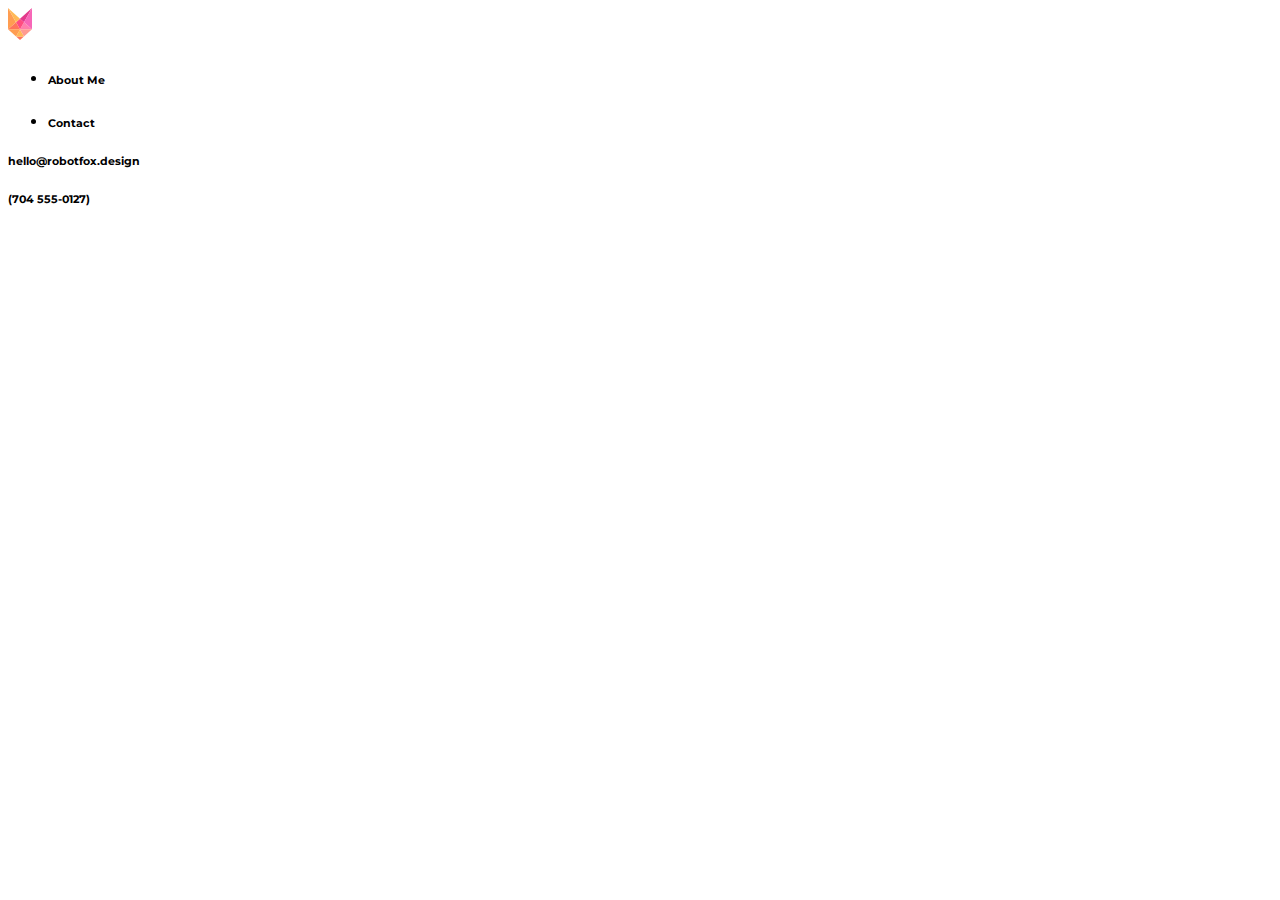
==== index.html @ f92441ef "nav" ====
<!DOCTYPE html>
<html lang="en">
<head>
    <meta charset="UTF-8">
    <meta name="viewport" content="width=device-width, initial-scale=1.0">
    <title>Document</title>
    <link rel="stylesheet" href="styles.css">
    <link rel="stylesheet" href="https://cdnjs.cloudflare.com/ajax/libs/font-awesome/6.5.2/css/all.min.css" integrity="sha512-SnH5WK+bZxgPHs44uWIX+LLJAJ9/2PkPKZ5QiAj6Ta86w+fsb2TkcmfRyVX3pBnMFcV7oQPJkl9QevSCWr3W6A==" crossorigin="anonymous" referrerpolicy="no-referrer" />
</head>
<body>
    <header>
        <div class="right-side"> 
            <img src="src/Logo.svg" alt="Logo" >
            <nav>
                <ul>
                    <li>
                        <h6>About Me</h6>
                    </li>
                    <li>
                       <h6> Contact</h6>
                    </li>
                </ul>
            </nav>
        </div>
        <div class="left-side">
            <div>
                <h6>hello@robotfox.design</h6>
                <h6>(704 555-0127)</h6>
            </div>
            <div>

            </div>
            <div>
                <i class="fa-brands fa-instagram"></i>
                <i class="fa-brands fa-twitter"></i>
                <i class="fa-brands fa-linkedin"></i>
            </div>
        </div>
    </header>
</body>
</html>
---- styles.css ----
@import url('https://fonts.googleapis.com/css2?family=Montserrat:ital,wght@0,100..900;1,100..900&family=Raleway:ital,wght@0,100..900;1,100..900&display=swap');

:root{
    --primary-color: #fc3a79;
    --secondary-color: #fe572e;
    --black-color: #261f22;
    --light-color: #f3f2f1;
    --brand-gradient: linear-gradient(to right,#fe572e,#ff4c80);

}
*{
    font-family: "RaleWay";
}
h1,h2,h3,h4,h5,h6{
    font-family: "Montserrat", sans-serif;

}
h1,h2,h4,h6{
    font-weight: bold;
}
h3{
    font-weight: lighter;
}
.primary-color{
    color: var(--primary-color);
    
}
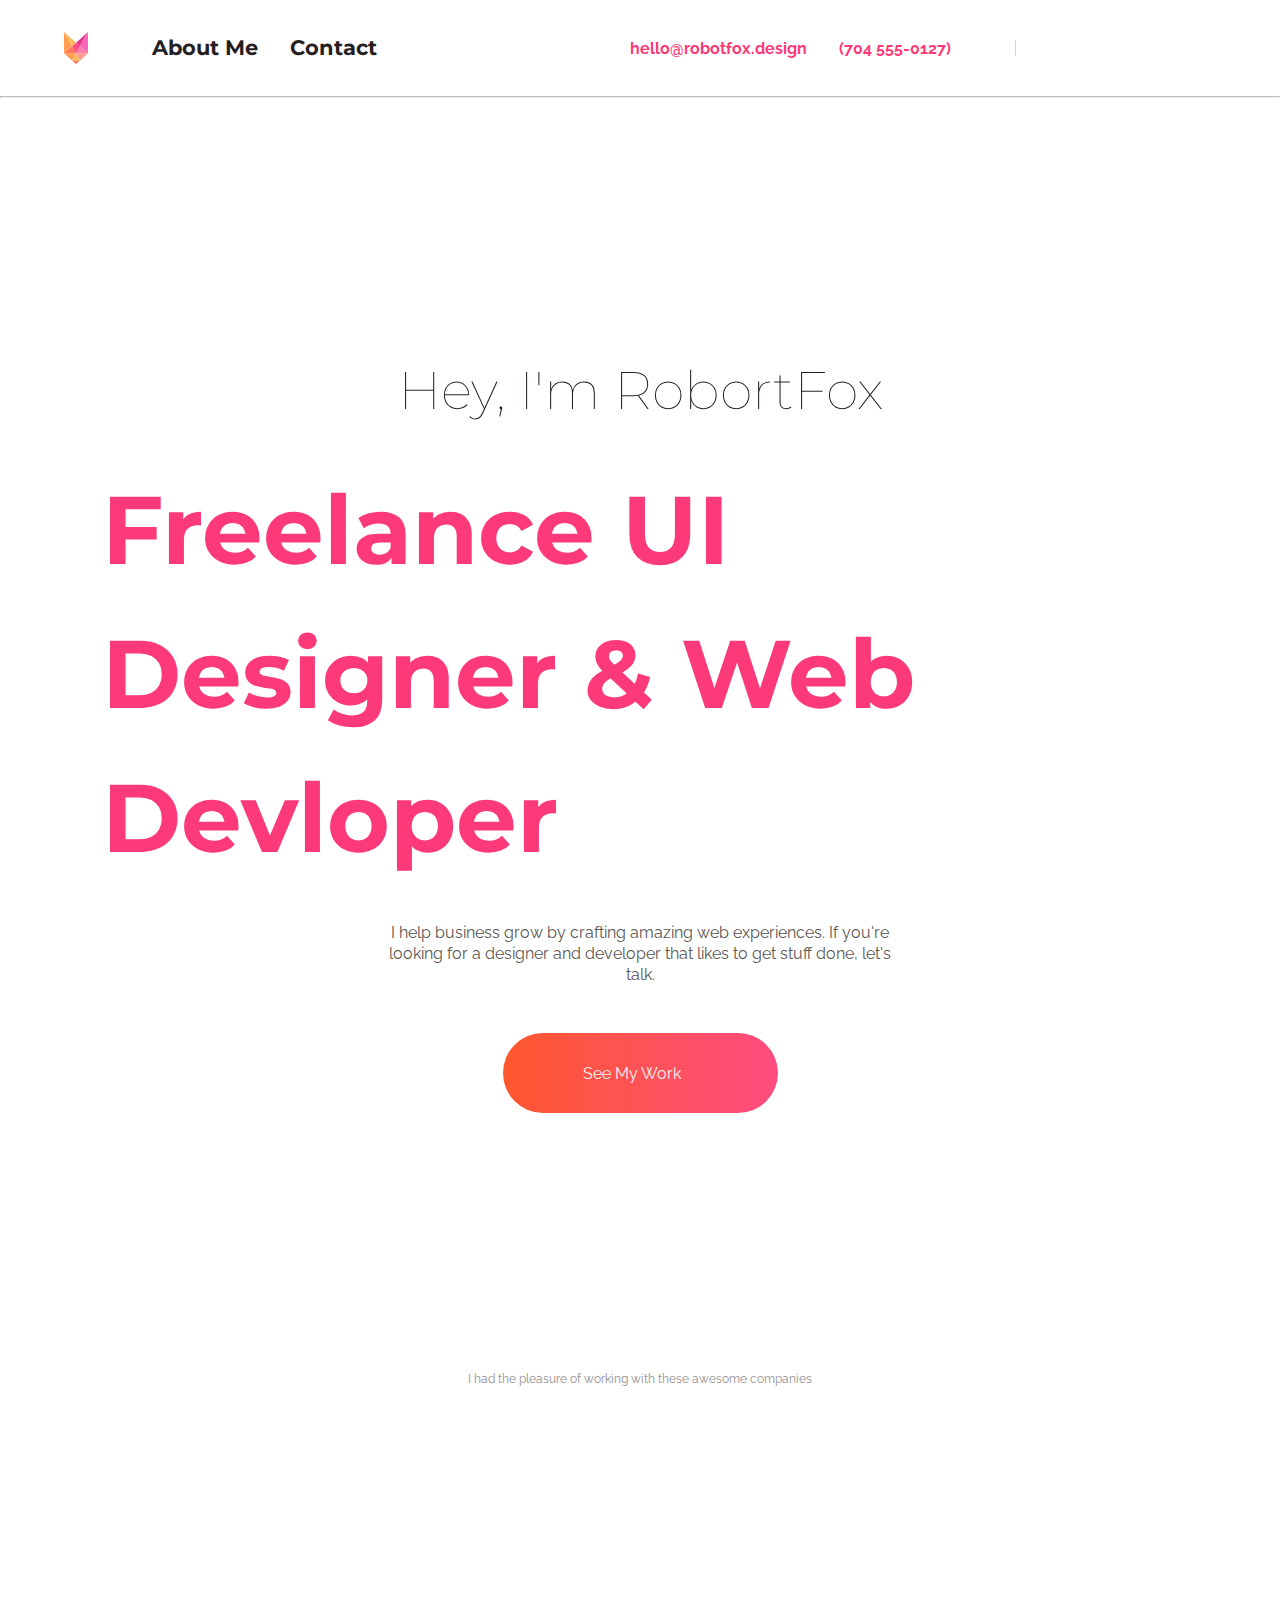
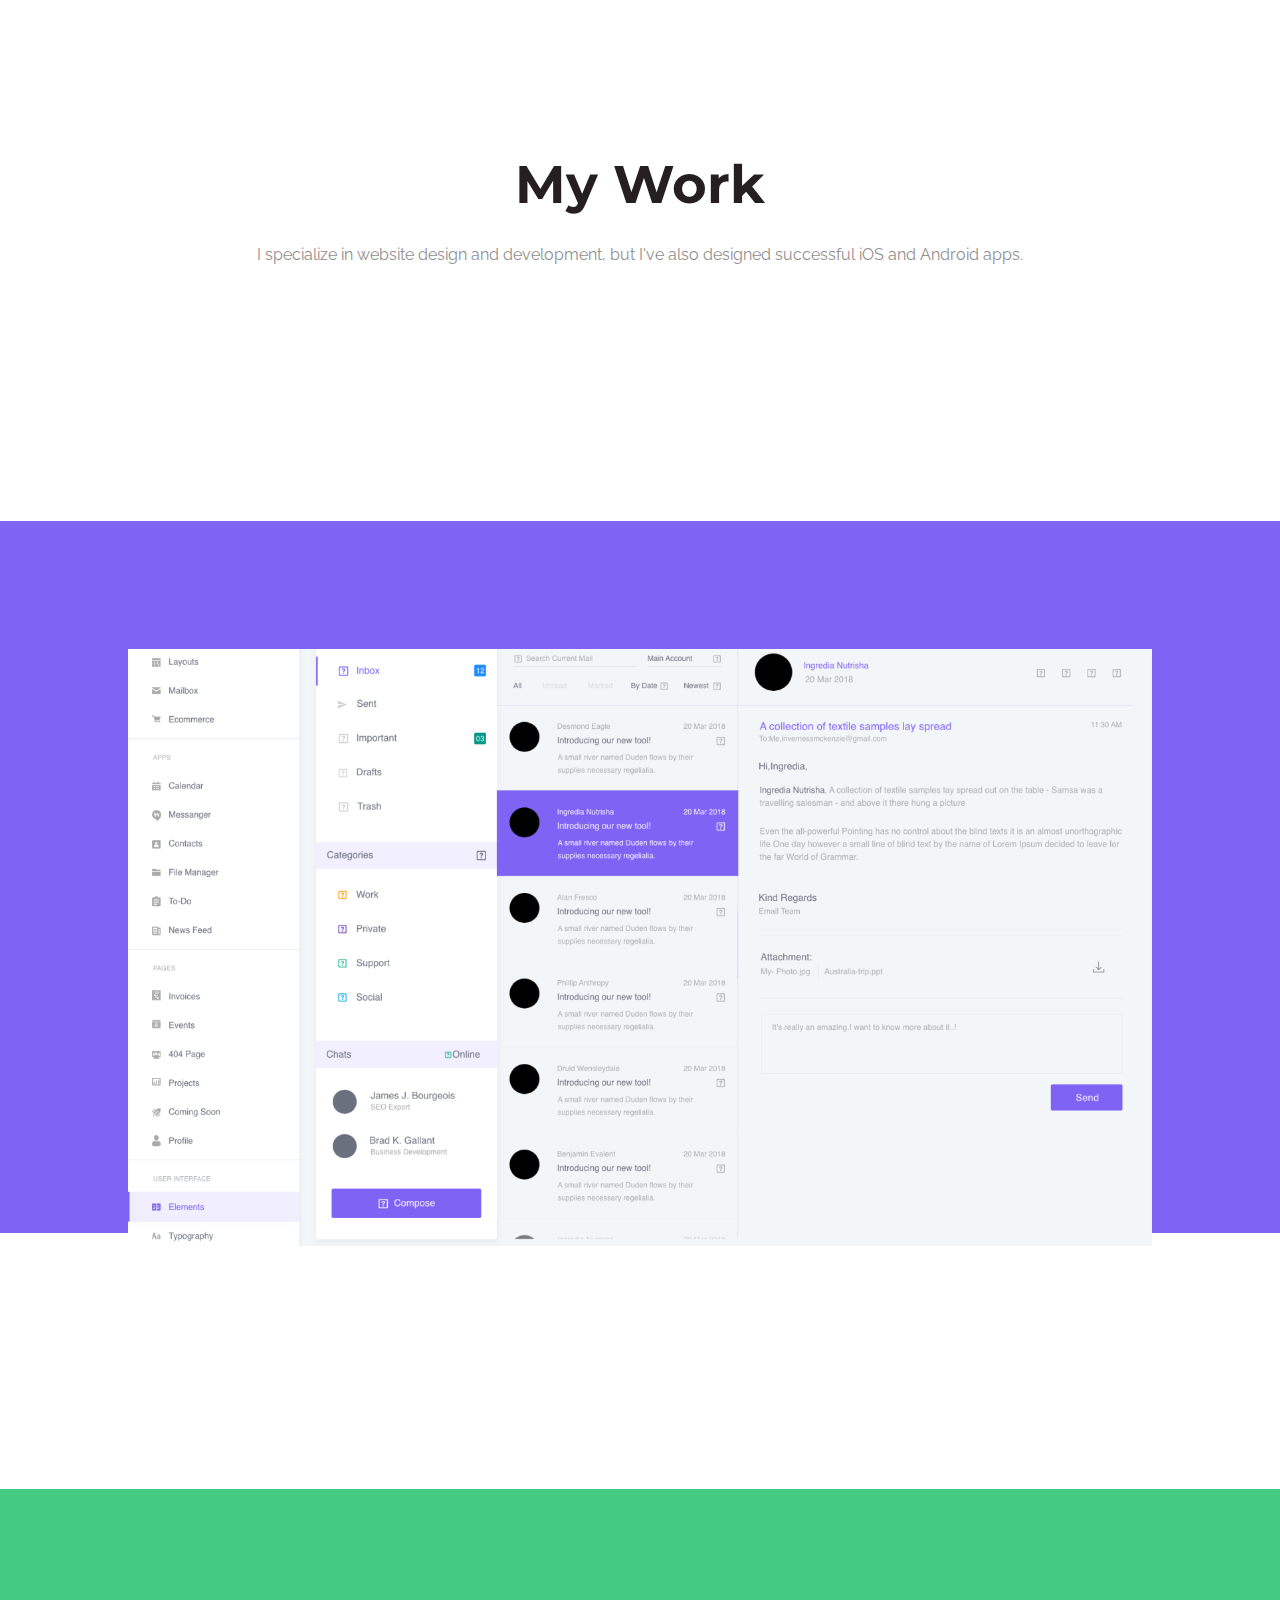
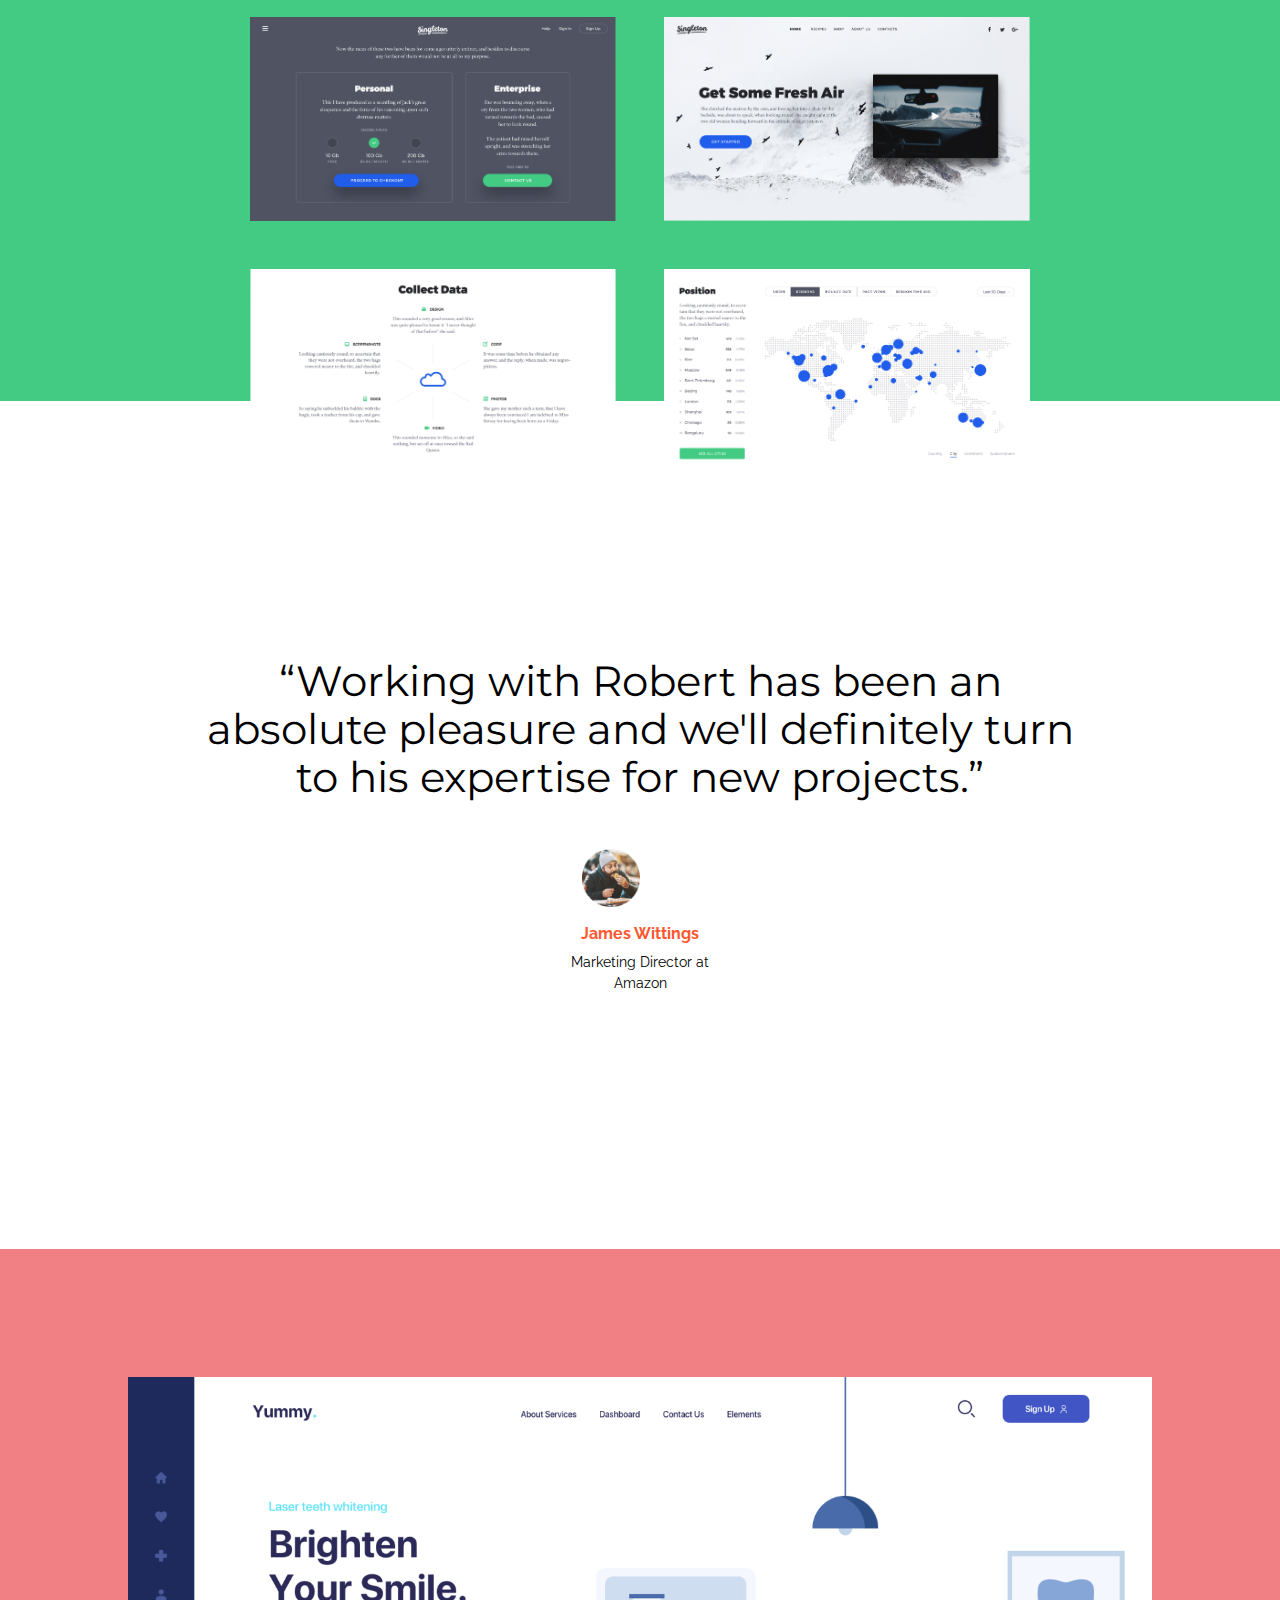
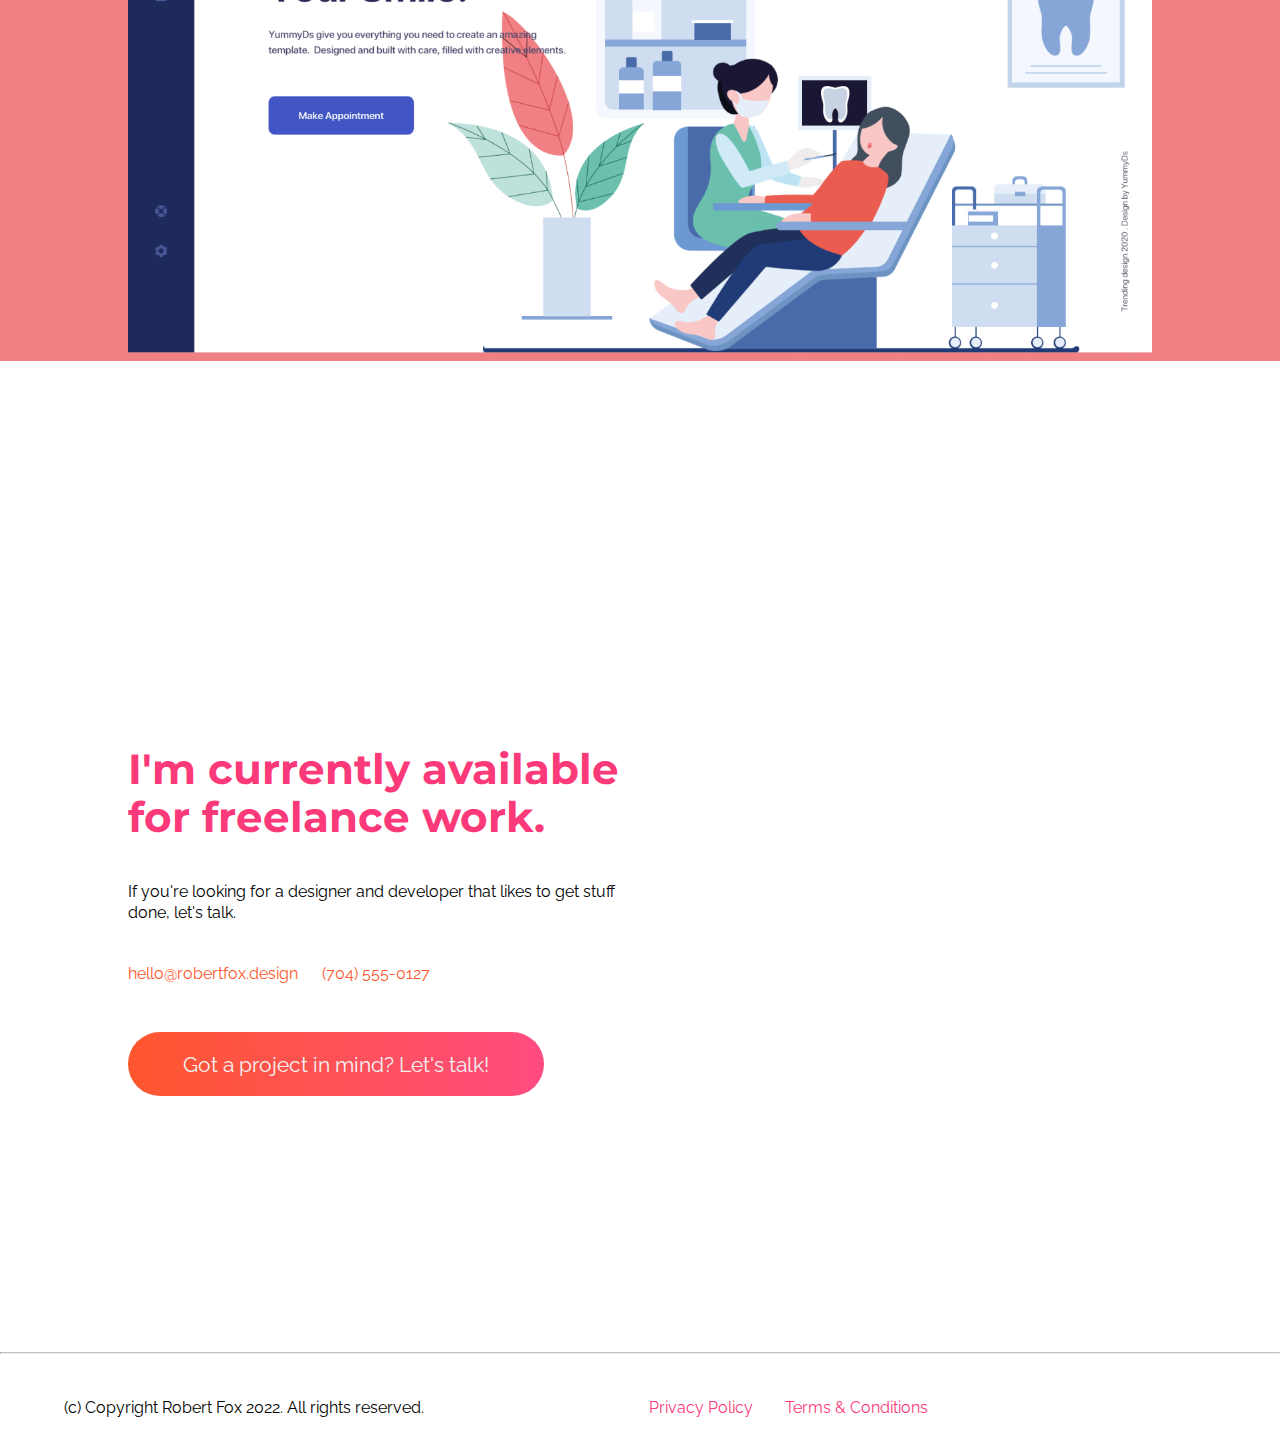
==== commit 81199e47: "homepage" ====
--- a/index.html
+++ b/index.html
@@ -23,19 +23,116 @@
             </nav>
         </div>
         <div class="left-side">
-            <div>
-                <h6>hello@robotfox.design</h6>
-                <h6>(704 555-0127)</h6>
+            <div class="left-frist">
+                <p class="bold">hello@robotfox.design</p>
+                <p class="bold">(704 555-0127)</p>
             </div>
-            <div>
+            <div class="vertical-seprator">
 
             </div>
-            <div>
+            <div class="left-end">
                 <i class="fa-brands fa-instagram"></i>
                 <i class="fa-brands fa-twitter"></i>
                 <i class="fa-brands fa-linkedin"></i>
             </div>
         </div>
+        
     </header>
+    <hr>
+    <main>
+        <section class="hero">
+            <h3 class="black">Hey, I'm RobortFox</h3>
+            <h1 class="primary-color hero-h1">Freelance UI Designer & Web Devloper</h1>
+            <div class="subtext-button">
+                <div>
+                    <p>
+                        I help business grow by crafting amazing web experiences. If you're looking for a designer and developer that likes to get stuff done, let's talk.
+                    </p>
+                </div>
+                <div>
+                   <button>
+                        <p>See My Work</p>
+                        <i class="fa-solid fa-arrow-down"></i>
+                   </button>
+                </div>
+            </div>
+        </section>
+        <section class="companies">
+            <p>I had the pleasure of working with these awesome companies</p>
+            <div>
+                <i class="fa-brands fa-amazon"></i>
+                <i class="fa-solid fa-a"></i>
+                <i class="fa-brands fa-apple"></i>
+                <i class="fa-brands fa-github"></i>
+                <i class="fa-brands fa-windows"></i>
+            </div>
+        </section>
+        <section class="my-work">
+            <div class="work-section">
+                <h3 class="bold">My Work</h3>
+                <p>I specialize in website design and development, but I've also designed successful iOS and Android apps.</p>
+            </div>
+            <div class="img1">
+                <div style="background-color : #7f63f4">
+                    <img src="src/crypto-2 1.png" alt=""/>
+                </div>
+                
+            </div>
+            <div class="img2">
+                <div style="background-color: #43cb83;">
+                    <img src="src/Card 10 1.png" alt="">
+                    <img src="src/Card 5 1.png" alt="">
+                    <img src="src/Card 9 1.png" alt="">
+                    <img src="src/Card 8 1.png" alt="">
+                </div>
+                
+            </div>
+            <div class="testimonial">
+                <p>“Working with Robert has been an absolute pleasure and we'll definitely turn to his expertise for new projects.”</p>
+                <div>
+                    <div class="avathar">
+                        <img src="src/Avatar.png" alt="" />
+                        <i class="fa-brands fa-amazon"></i>
+                    </div>
+                    <div class="aruthor">
+                        <p class="bold p1">James Wittings</p>
+                        <p class="p2">Marketing Director at Amazon</p>
+                    </div>
+                </div>
+            </div>
+            <div class="img1">
+                <div style = "background-color: #f08084;">
+                    <img src="src/Healthy Care & Medical 1.png" alt="" />
+                </div>
+                
+            </div>
+        </section>
+        <section class="bottom-section cta">
+            <div>
+                <h4 class="primary-color">I'm currently available for freelance work.</h4>
+                <p>If you're looking for a designer and developer that likes to get stuff done, let's talk.</p>
+                <div class="primary-color">
+                    <p>hello@robertfox.design</p>
+                    <p>(704) 555-0127</p>
+                </div>
+            </div>
+            <button>Got a project in mind? Let's talk!</button>
+        </section>
+    </main>
+    <hr>
+    <footer>
+        <p>
+            (c) Copyright Robert Fox 2022. All rights reserved.
+        </p>
+        <div class="primary-color">
+            <p>Privacy Policy</p>
+            <p>Terms & Conditions</p>
+        </div>
+        <div>
+            <i class="fa-brands fa-instagram"></i>
+            <i class="fa-brands fa-twitter"></i>
+            <i class="fa-brands fa-linkedin"></i>
+        </div>
+    </footer>
 </body>
 </html>--- a/styles.css
+++ b/styles.css
@@ -4,24 +4,362 @@
     --primary-color: #fc3a79;
     --secondary-color: #fe572e;
     --black-color: #261f22;
+    --black75-color: #5c5754;
+    --black50-color: #928f90;
+    --black10-color: #c5bbc0;
+    --black5-color: #f7f1f3;
+    --black25-color: #c4c7c8bf;
     --light-color: #f3f2f1;
-    --brand-gradient: linear-gradient(to right,#fe572e,#ff4c80);
-
-}
+    --brand-gradient: linear-gradient(right,#fe572e,#ff4c80);
+
+}
+.black{
+    color:var(--black-color);
+}
+img{
+    width: 100px;
+}
+
 *{
     font-family: "RaleWay";
+    margin: 0;
+    padding: 0;
+    box-sizing: border-box;
+}
+h1{
+    font-size: 96px;
+    line-height: 144px;
+    letter-spacing: -3%;
+
+}
+h2{
+    font-size: 84px;
+    line-height: 112px;
+}
+h3{
+    font-size: 53px;
+    line-height: 72px;
+}
+h4{
+    font-size: 42px;
+    line-height: 48px;
+}
+h5{
+    font-size: 30px;
+    line-height: 40px;
+}
+h6{
+    font-size: 21px;
+    line-height: 30px;
+}
+p{
+    font-size: 16px;
+    line-height: 21px;
+    font-weight: normal;
+
 }
 h1,h2,h3,h4,h5,h6{
     font-family: "Montserrat", sans-serif;
+    letter-spacing: 0;
 
 }
 h1,h2,h4,h6{
     font-weight: bold;
 }
 h3{
+    font-weight: lighter;
+}
+.bold{
+    font-weight: bold;
+}
+.light{
     font-weight: lighter;
 }
 .primary-color{
     color: var(--primary-color);
     
+}
+
+header{
+    height: 96px;
+    padding: 0 64px;
+    display: flex;
+    flex-direction: row;
+    justify-content: space-between;
+}
+.right-side{
+    display: flex;
+    flex-direction: row;
+    justify-content: space-between;
+    gap: 64px;
+    align-items: center;
+    color: var(--black-color);
+}
+.right-side > img {
+    width: 24px;
+    height: 32px;
+}
+nav{
+    align-items: center;
+}
+nav > ul{
+    color: var(--black-color);
+    list-style-type: none;
+    text-align: center;
+    display: flex;
+    justify-content: space-between;
+    flex-direction: row;
+    gap: 32px;
+}
+.vertical-seprator{
+    width: 1px;
+    height: 16px;
+    background-color: var(--black25-color);
+}
+.left-side{
+    display:flex;
+    flex-direction: row;
+    align-items: center;
+    justify-content: space-between;
+    gap: 64px;
+}
+.left-frist{
+    display:flex;
+    justify-content: space-between;
+    align-items: center;
+    color: var(--primary-color);
+    flex-direction: row;
+    gap:32px;
+}
+.left-end{
+    display: flex;
+    justify-content: space-between;
+    flex-direction: row;
+    align-items: center;
+    gap: 32px;
+}
+.left-end > i{
+    width: 24px;
+    height: 24px;
+    align-items: center;
+    justify-content: center;
+    font-size: 24px;
+}
+hr{
+    border-top: 1px solid var(--black10-color);
+}
+section{
+    margin-top: 256px;
+}
+.bottom-section{
+    margin-bottom: 256px;
+}
+.hero{
+    display:flex;
+    flex-direction: column;
+    gap : 32px;
+    align-items: center;
+}
+.hero-h1{
+    padding: 0 8%;
+}
+
+.subtext-button{
+    display: flex;
+    flex-direction: column;
+    gap: 48px;
+    align-items: center;
+}
+.subtext-button > div > p{
+    text-align: center;
+    padding: 0 25%;
+    color: var(--black75-color);
+}
+.subtext-button > div > button{
+    padding: 24px 48px;
+    display: flex;
+    flex-direction: row;
+    gap: 16px;
+    background-image: linear-gradient(to right,#fe572e,#ff4c80);
+    align-items: center;
+    justify-content: center;
+    font-size: 21px;
+    color: var(--light-color);
+    border: none;
+    height: 80px;
+    width: 275px;
+    border-radius: 50px;
+}
+.companies{
+    display: flex;
+    align-items: center;
+    text-align: center;
+    flex-direction: column;
+    gap: 46px;
+}
+.companies > p{
+    font-size: 12px;
+    color: var(--black50-color);
+
+}
+.companies > div {
+    display:flex;
+    align-items: center;
+    justify-content: center;
+    flex-direction: row;
+    gap: 46px;
+}
+
+.companies > div > i{
+    width: 56px;
+    height: 56px;
+    font-size: 56px;
+}
+.my-work{
+    display: flex;
+    flex-direction: column;
+    justify-content: center;
+    gap: 128px;
+    align-items: center;
+}
+.work-section{
+    display: flex;
+    flex-direction: column;
+    justify-content: center;
+    align-items: center;
+    gap: 24px;  
+}
+.work-section > h3{
+    color: var(--black-color);
+}
+.work-section > p{
+    color: var(--black50-color);
+    padding: 0 17%;
+    text-align: center;
+}
+.my-work > div{
+    margin-bottom: 128px;
+    width: 100%;
+
+}
+.img1> div{
+    height:712px;
+}
+.img1 > div > img{
+    padding: 128px;
+    z-index: 1;
+    width: 100%;
+    object-fit: contain;
+}
+.img2 > div{
+    height: 512px;
+    padding: 128px;
+    display: flex;   
+    gap: 48px;
+    flex-wrap: wrap;
+    flex-direction: row;
+    justify-content: center;
+    align-items: stretch;
+}
+.img2 > div > img {
+    width: 366px;
+}
+.testimonial{
+    text-align: center;
+    align-items: center;
+    display: flex;
+    flex-direction: column;
+    gap: 48px;
+}
+.testimonial > p{
+    font-family: "Montserrat", sans-serif;
+    font-size: 42px;
+    line-height: 48px;
+    padding: 0 16%;
+}
+.testimonial > div{
+    display: flex;
+    align-items: center;
+    flex-direction: column;
+    gap: 16px;
+    width: 193px;
+    height: 144px;
+}
+.testimonial > div > .avathar {
+    display: flex;
+    align-items: center;
+    flex-direction: row;
+    height: 64px;
+    width: 116px;
+}
+.testimonial > div > .avathar > img{
+    width: 58px;
+}
+.avathar > i{
+    width: 58px;
+    font-size: 58px;
+}
+.aruthor{
+    display: flex;
+    flex-direction: column;
+    align-items: center;
+    gap: 8px;
+}
+.aruthor > .p1{
+    color: var(--secondary-color);
+
+}
+.aruthor > .p2 {
+    font-size: 14px;
+}
+.cta{
+    padding: 0 128px;
+    display: flex;
+    flex-direction: column;
+    gap: 48px;
+    align-items: start;
+}
+.cta > div{
+    display: flex;
+    flex-direction: column;
+    gap: 40px;
+    padding-right: 50%;
+}
+.cta > div > div {
+    color: var(--secondary-color);
+    display: flex;
+    align-items: center;
+    flex-direction: row;
+    gap: 24px;
+}
+.cta > button{
+    padding: 16px 32px;
+    gap: 16px;
+    background-image: linear-gradient(to right,#fe572e,#ff4c80);
+    align-items: center;
+    justify-content: center;
+    font-size: 21px;
+    color: var(--light-color);
+    border: none;
+    height: 64px;
+    width: 416px;
+    border-radius: 50px;
+}
+footer{
+    padding: 0 64px;
+    height: 64px;
+    display: flex;
+    flex-direction: row;
+    justify-content: space-between;
+    align-items: end;
+    margin-bottom: 32px;
+}
+footer > p {
+    font-size: 16px;
+}
+footer > div {
+    display: flex;
+    flex-direction: row;
+    justify-content: space-between;
+    gap: 32px;
 }